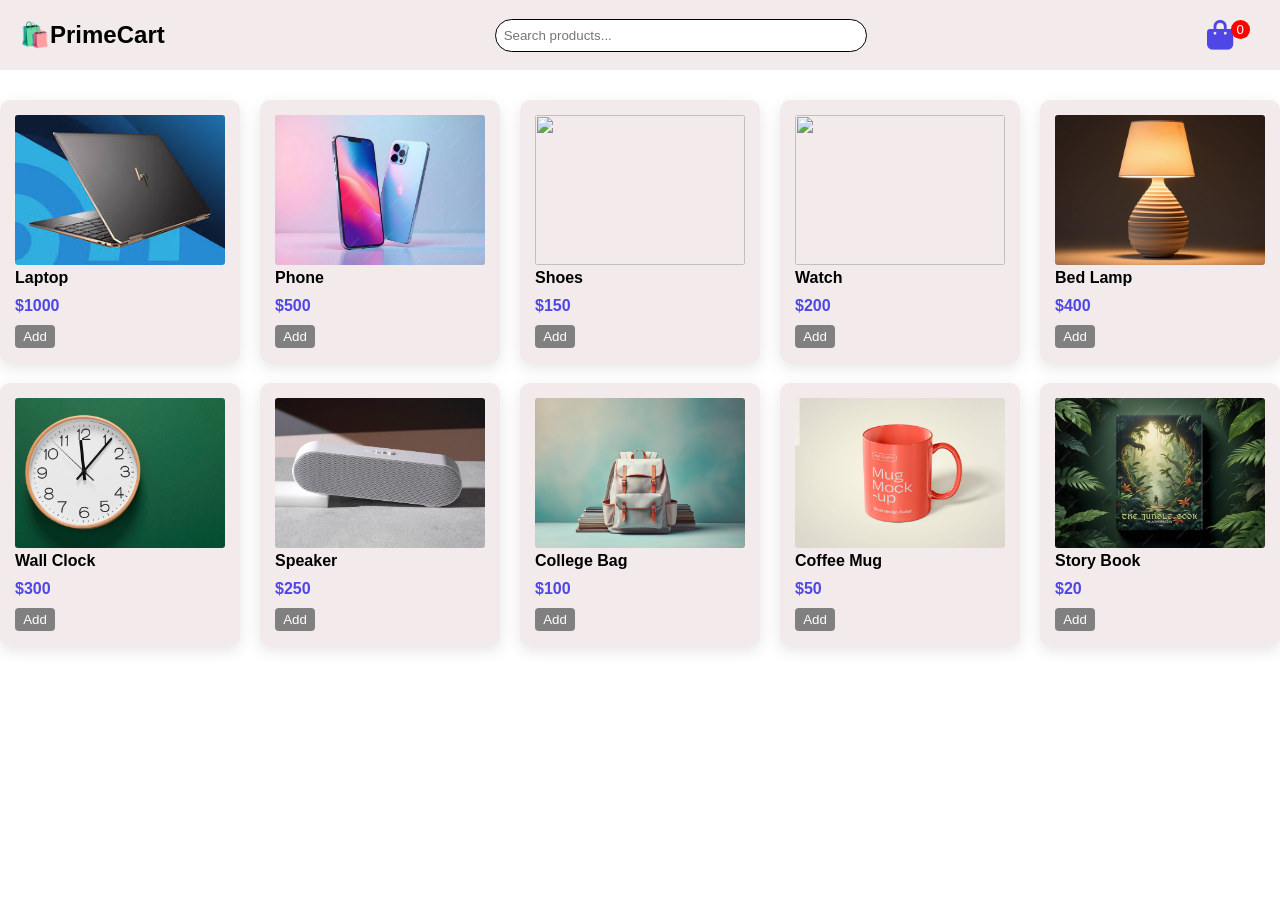
==== Task10/index.html @ cbf850bb "Initial commit" ====
<!doctype html>
<html lang="en">
  <head>
    <meta charset="UTF-8" />
    <title>eCommerce App</title>
    <link rel="stylesheet" href="styles/global.css" />
    <link rel="stylesheet" href="styles/header.css" />
    <link rel="stylesheet" href="styles/products.css" />
    <link rel="stylesheet" href="styles/cart.css" />
    <link rel="stylesheet" href="styles/response.css" />
    <link
      rel="stylesheet"
      href="https://cdnjs.cloudflare.com/ajax/libs/font-awesome/6.5.0/css/all.min.css"
    />
  </head>

  <body>
    <!-- Header -->
    <header>
      <h2>🛍️PrimeCart</h2>

      <div class="search-box">
        <input id="search" placeholder="Search products..." />
      </div>
      <!-- Cart Button -->
      <button id="cart-btn">
        <i class="fa-solid fa-bag-shopping"></i>
        <span id="cart-count">0</span>
      </button>
    </header>

    <!-- Products -->
    <div id="products"></div>

    <!-- Cart Sidebar -->
    <div id="cart">
      <div class="cart-header">
        <h3>Cart</h3>
        <button id="close-btn">X</button>
      </div>

      <div id="cart-items"></div>

      <div class="cart-footer">
        <p>Subtotal: $<span id="subtotal">0</span></p>
        <p>Tax: $<span id="tax">0</span></p>
        <p class="total">Total: $<span id="total">0</span></p>
      </div>
    </div>

    <script type="module" src="main.js"></script>
  </body>
</html>
---- Task10/styles/global.css ----
* {
  margin: 0;
  padding: 0;
  box-sizing: border-box;
  font-family: sans-serif;
}

body {
  background-image: #f4f6f9;
  padding-top: 100px;
}
---- Task10/styles/header.css ----
/* Header */
header {
  display: flex;
  align-items: center;
  margin-bottom: 20px;
  width: 100%;
  background-color: rgb(243, 235, 235);
  height: 70px;
  top: 0;
  z-index: 100;
  padding: 0 20px;
  position: fixed;
  top: 0;
  left: 0;
}

.search-box {
  width: 30%;
  margin: 0 auto;
}

.search-box input {
  width: 100%;
  padding: 8px;
  border: 1px solid black;
  border-radius: 30px;
}

/* Cart Button */
#cart-btn {
  right: 20px;
  top: 20px;
  padding: 10px;
  border: none;
  display: flex;
  background-color: rgb(243, 235, 235);
}

i {
  font-size: 30px;
  color: #4f46e5;
}

#cart-count {
  background: red;
  color: white;
  border-radius: 50%;
  padding: 2px 6px;
  height: 19px;
  margin-left: -2px;
  margin-bottom: -2px;
}
---- Task10/styles/products.css ----
/* Products */
#products {
  display: grid;
  grid-template-columns: repeat(auto-fit, minmax(200px, 1fr));
  gap: 20px;
}

.card {
  background: rgb(243, 235, 235);
  padding: 15px;
  border-radius: 10px;
  box-shadow: 0 5px 15px rgba(0, 0, 0, 0.1);
}

.card:hover {
  transform: scale(1.05);
  transition: all 0.5s;
}

.card img {
  width: 100%;
  height: 150px;
  object-fit: cover;
  border-radius: 3px;
}

.product-btn {
  width: 40px;
  padding: 4px;
  border: none;
  background-color: grey;
  color: white;
  border-radius: 4px;
}
.product-btn:hover {
  background-color: black;
  transition: all 0.5s;
}
---- Task10/styles/cart.css ----
/* Cart Sidebar */
#cart {
  position: fixed;
  right: -350px;
  top: 0;
  width: 320px;
  height: 100%;
  background: aliceblue;
  padding: 20px;
  transition: 0.4s;
  display: flex;
  flex-direction: column;
  z-index: 1000;
}

#cart.show {
  right: 0;
}

.cart-header {
  display: flex;
  justify-content: space-between;
  align-items: center;
  padding-bottom: 20px;
  margin-bottom: 10px;
  border-bottom: 1px solid black;
}

#close-btn {
  width: 25px;
  height: 25px;
  border-radius: 50%;
  border: none;
  background-color: rgb(250, 152, 152);
}

#cart-items {
  flex: 1;
  overflow-y: auto;
}

.item {
  display: flex;
  gap: 10px;
  margin-bottom: 10px;
}

.item img {
  width: 50px;
  height: 50px;
  border-radius: 10px;
}

/* Footer */
.total {
  font-weight: bold;
  margin-top: 10px;
  border-top: 1px solid black;
}

.price {
  color: #4f46e5;
  font-weight: bold;
  margin: 10px 0;
}

.toggle {
  border: none;
  width: 20px;
  height: 20px;
  padding: 2px;
  margin-top: 10px;
  background-color: #c2c1e6;
  color: black;
  border-radius: 3px;
}
---- Task10/styles/response.css ----
@media (max-width: 768px) {
  header {
    display: flex;
    flex-direction: column;
    height: fit-content;
  }
  .card {
    display: flex;
    margin-bottom: 10px;
    flex-direction: column;
  }
}
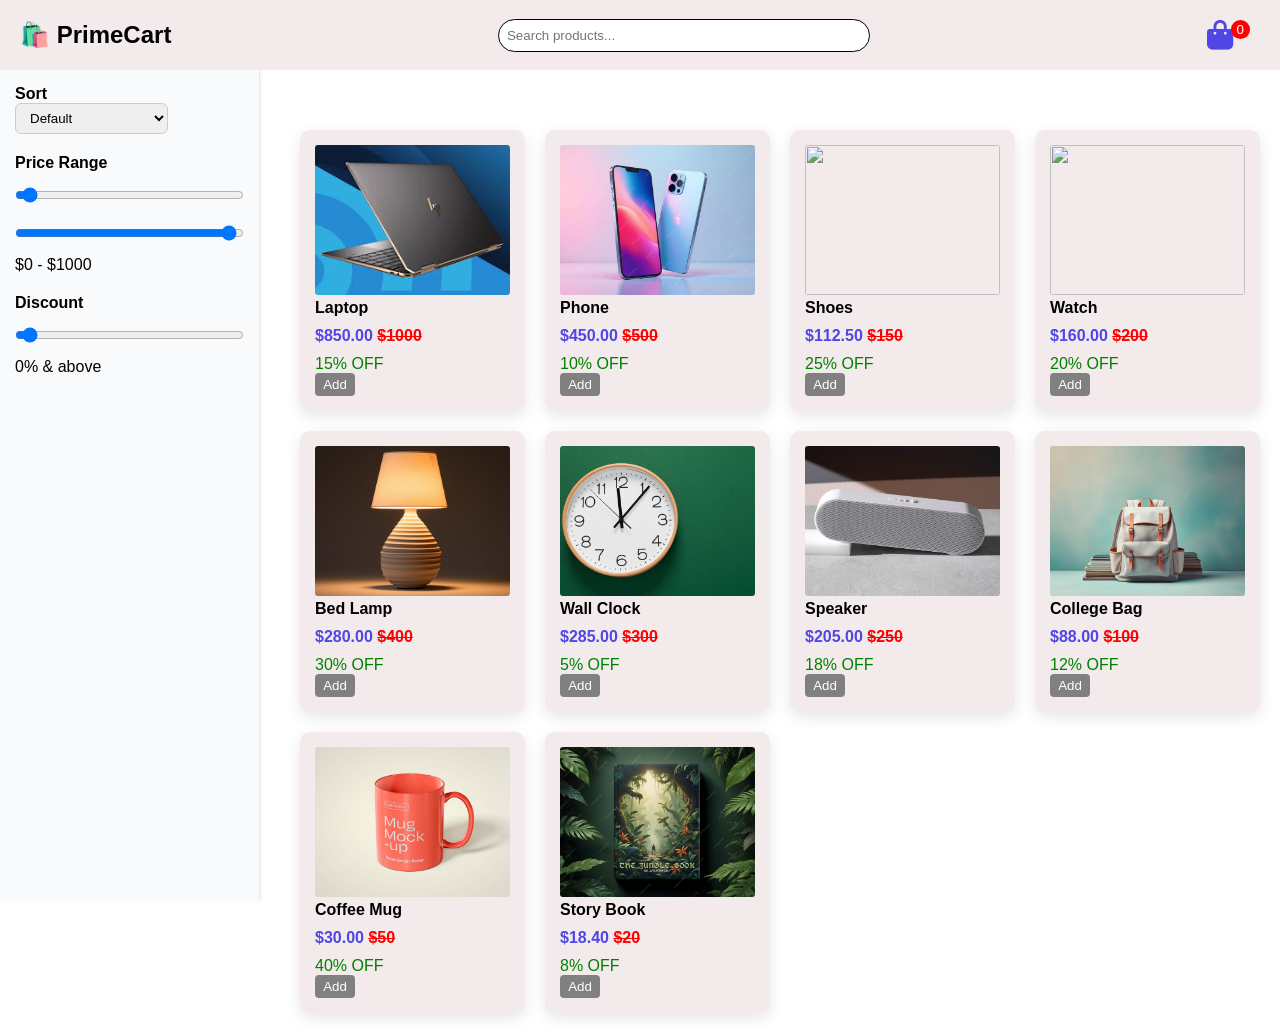
==== commit 78b2ef27: "task10 changes are done" ====
--- a/Task10/index.html
+++ b/Task10/index.html
@@ -2,12 +2,15 @@
 <html lang="en">
   <head>
     <meta charset="UTF-8" />
+    <meta name="viewport" content="width=device-width, initial-scale=1.0" />
     <title>eCommerce App</title>
+
     <link rel="stylesheet" href="styles/global.css" />
     <link rel="stylesheet" href="styles/header.css" />
     <link rel="stylesheet" href="styles/products.css" />
     <link rel="stylesheet" href="styles/cart.css" />
     <link rel="stylesheet" href="styles/response.css" />
+
     <link
       rel="stylesheet"
       href="https://cdnjs.cloudflare.com/ajax/libs/font-awesome/6.5.0/css/all.min.css"
@@ -15,28 +18,68 @@
   </head>
 
   <body>
-    <!-- Header -->
+    <!-- HEADER -->
     <header>
-      <h2>🛍️PrimeCart</h2>
+      <h2>🛍️ PrimeCart</h2>
 
       <div class="search-box">
-        <input id="search" placeholder="Search products..." />
+        <input
+          id="search"
+          type="text"
+          placeholder="Search products..."
+          aria-label="Search products"
+        />
       </div>
-      <!-- Cart Button -->
-      <button id="cart-btn">
+
+      <button id="cart-btn" type="button">
         <i class="fa-solid fa-bag-shopping"></i>
         <span id="cart-count">0</span>
       </button>
     </header>
 
-    <!-- Products -->
-    <div id="products"></div>
+    <!-- FILTER SIDEBAR (LEFT) -->
+    <div class="filter-bar">
+      <!-- SORT -->
+      <div>
+        <h4>Sort</h4>
+        <select id="sort">
+          <option value="">Default</option>
+          <option value="low">Price: Low → High</option>
+          <option value="high">Price: High → Low</option>
+          <option value="name">Name</option>
+        </select>
+      </div>
 
-    <!-- Cart Sidebar -->
+      <!-- PRICE RANGE -->
+      <div class="price-filter">
+        <h4>Price Range</h4>
+
+        <input type="range" id="minRange" min="0" max="1000" value="0" />
+        <input type="range" id="maxRange" min="0" max="1000" value="1000" />
+
+        <p>$<span id="minVal">0</span> - $<span id="maxVal">1000</span></p>
+      </div>
+
+      <!-- DISCOUNT -->
+      <div class="discount-box">
+        <h4>Discount</h4>
+
+        <input type="range" id="discountRange" min="0" max="50" value="0" />
+
+        <p><span id="discountVal">0</span>% & above</p>
+      </div>
+    </div>
+
+    <!-- PRODUCTS -->
+    <div id="products">
+      <p style="text-align: center">Loading products...</p>
+    </div>
+
+    <!-- CART -->
     <div id="cart">
       <div class="cart-header">
         <h3>Cart</h3>
-        <button id="close-btn">X</button>
+        <button id="close-btn" type="button">X</button>
       </div>
 
       <div id="cart-items"></div>
@@ -48,6 +91,6 @@
       </div>
     </div>
 
-    <script type="module" src="main.js"></script>
+    <script type="module" src="./modules/main.js"></script>
   </body>
 </html>
--- a/Task10/styles/header.css
+++ b/Task10/styles/header.css
@@ -1,19 +1,21 @@
-/* Header */
+/* HEADER */
 header {
   display: flex;
   align-items: center;
-  margin-bottom: 20px;
   width: 100%;
+  height: 70px;
+
   background-color: rgb(243, 235, 235);
-  height: 70px;
-  top: 0;
-  z-index: 100;
-  padding: 0 20px;
+
   position: fixed;
   top: 0;
   left: 0;
+  z-index: 100;
+
+  padding: 0 20px;
 }
 
+/* Search */
 .search-box {
   width: 30%;
   margin: 0 auto;
@@ -28,12 +30,11 @@
 
 /* Cart Button */
 #cart-btn {
-  right: 20px;
-  top: 20px;
   padding: 10px;
   border: none;
   display: flex;
   background-color: rgb(243, 235, 235);
+  cursor: pointer;
 }
 
 i {
@@ -50,3 +51,85 @@
   margin-left: -2px;
   margin-bottom: -2px;
 }
+
+/*  FILTER SIDEBAR (LEFT) */
+.filter-bar {
+  position: fixed;
+  top: 70px; /* below header */
+  left: 0;
+  width: 260px;
+  height: calc(100vh - 70px);
+
+  padding: 15px;
+
+  display: flex;
+  flex-direction: column;
+  gap: 20px;
+
+  background: #f8fafc;
+  border-right: 1px solid #e5e7eb;
+
+  z-index: 99;
+  overflow-y: auto;
+
+  box-shadow: 2px 0 5px rgba(0, 0, 0, 0.05);
+}
+
+/* Sort */
+.filter-bar select {
+  padding: 6px 10px;
+  border-radius: 6px;
+  border: 1px solid #ccc;
+}
+
+/* Price Filter */
+.price-filter {
+  display: flex;
+  flex-direction: column;
+  gap: 8px;
+}
+
+.price-filter input {
+  padding: 6px;
+  border: 1px solid #ccc;
+  border-radius: 6px;
+}
+
+.price-filter button {
+  padding: 6px;
+  border: none;
+  background: #4f46e5;
+  color: white;
+  border-radius: 6px;
+  cursor: pointer;
+}
+
+/* Discount Filter */
+.discount-box {
+  display: flex;
+  flex-direction: column;
+  gap: 8px;
+}
+
+.discount-box input {
+  padding: 6px;
+  border: 1px solid #f59e0b;
+  border-radius: 6px;
+  background: #fffbeb;
+}
+
+.discount-box button {
+  padding: 6px;
+  border: none;
+  background: #f59e0b;
+  color: black;
+  border-radius: 6px;
+  cursor: pointer;
+}
+
+/* PRODUCTS AREA  */
+#products {
+  margin-top: 10px; 
+  margin-left: 280px; 
+  padding: 20px;
+}
--- a/Task10/styles/response.css
+++ b/Task10/styles/response.css
@@ -1,12 +1,55 @@
+/* MOBILE */
 @media (max-width: 768px) {
+  /* Header */
   header {
-    display: flex;
     flex-direction: column;
-    height: fit-content;
+    height: auto;
+    padding: 10px;
+    gap: 10px;
   }
+
+  .search-box {
+    width: 100%;
+  }
+
+  #cart-btn {
+    align-self: flex-end;
+  }
+
+  /* Filter becomes top section */
+  .filter-bar {
+    position: static;
+    width: 100%;
+    height: auto;
+
+    flex-direction: column;
+    gap: 10px;
+
+    margin-top: 120px;
+    border: none;
+  }
+
+  /* Products full width */
+  #products {
+    margin: 0;
+    padding: 10px;
+
+    grid-template-columns: repeat(2, 1fr);
+  }
+
+  /* Card */
   .card {
-    display: flex;
-    margin-bottom: 10px;
-    flex-direction: column;
+    width: 100%;
+  }
+
+  .card img {
+    height: 120px;
   }
 }
+
+/* SMALL MOBILE */
+@media (max-width: 480px) {
+  #products {
+    grid-template-columns: 1fr;
+  }
+}
